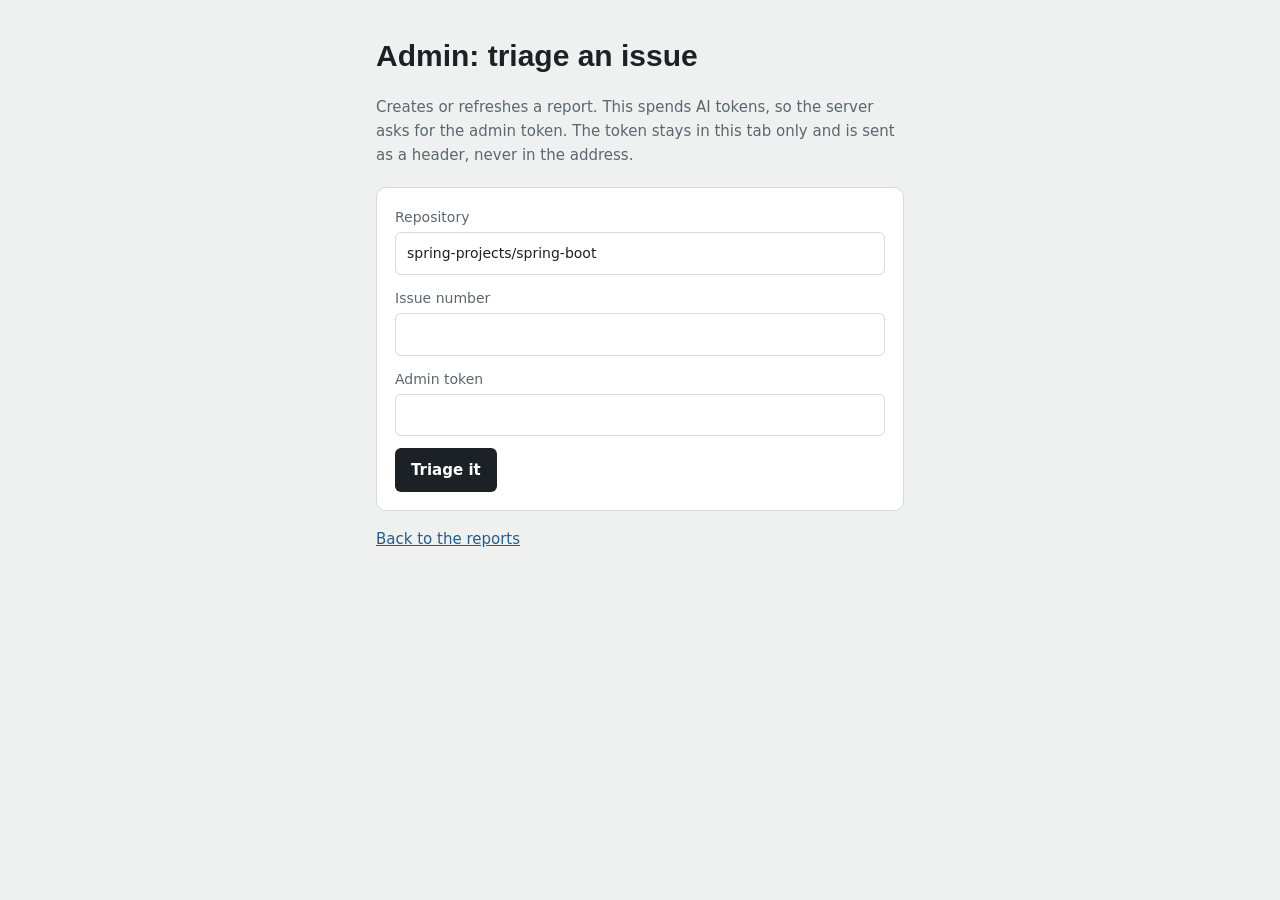
==== src/main/resources/static/admin.html @ 75c789de "Maintainer-first reports page and the name TriageTag List: open issues first, four words (Likely dup" ====
<!doctype html>
<html lang="en">
<head>
<meta charset="utf-8">
<meta name="viewport" content="width=device-width, initial-scale=1">
<meta name="robots" content="noindex">
<title>Admin · TriageTag</title>
<style>
  /* Not public: the Ingress doesn't route /admin.html, so this works only on a local run or through a port-forward. */
  :root { --bg: #eef1f0; --paper: #ffffff; --ink: #1c2126; --muted: #5c666e; --line: #d5dbda; --link: #245c8a; --red: #c2362b; }
  @media (prefers-color-scheme: dark) {
    :root { --bg: #171b1e; --paper: #20262a; --ink: #e4e8ea; --muted: #9aa4ab; --line: #323a3f; --link: #8cb8e0; --red: #e0574b; }
  }
  * { box-sizing: border-box; }
  body { margin: 0; background: var(--bg); color: var(--ink); font: 15px/1.6 system-ui, -apple-system, "Segoe UI", Roboto, sans-serif; }
  a { color: var(--link); }
  :focus-visible { outline: 3px solid var(--link); outline-offset: 2px; border-radius: 4px; }
  main { max-width: 560px; margin: 0 auto; padding: 32px 16px 64px; }
  h1 { font-family: "Avenir Next Condensed", "Roboto Condensed", "Arial Narrow", sans-serif; font-stretch: condensed; font-size: 30px; margin: 0 0 8px; }
  .muted { color: var(--muted); }
  form { background: var(--paper); border: 1px solid var(--line); border-radius: 10px; padding: 18px; display: grid; gap: 12px; margin-top: 20px; }
  label { display: grid; gap: 4px; color: var(--muted); font-size: 14px; }
  input { font: inherit; color: var(--ink); background: var(--paper); border: 1px solid var(--line); border-radius: 6px; padding: 9px 11px; }
  button { font: inherit; border: 0; background: var(--ink); color: var(--paper); padding: 10px 16px; border-radius: 6px; font-weight: 600; cursor: pointer; justify-self: start; }
  #result { margin-top: 16px; }
  .error { color: var(--red); }
</style>
</head>
<body>
<main>
  <h1>Admin: triage an issue</h1>
  <p class="muted">Creates or refreshes a report. This spends AI tokens, so the server asks for the admin token. The token stays in this
    tab only and is sent as a header, never in the address.</p>
  <form id="form">
    <label>Repository <input id="repo" value="spring-projects/spring-boot" autocomplete="off" required></label>
    <!-- Text, not type=number: no up/down arrows; digits are checked before sending. -->
    <label>Issue number <input id="number" type="text" inputmode="numeric" pattern="[0-9]*" autocomplete="off" required></label>
    <label>Admin token <input id="admin-token" type="password" autocomplete="off" required></label>
    <button type="submit">Triage it</button>
  </form>
  <div id="result" aria-live="polite"></div>
  <p><a href="/app.html">Back to the reports</a></p>
</main>
<script>
  const $ = (id) => document.getElementById(id);
  function adminToken() { return $('admin-token').value.trim(); }
  try { $('admin-token').value = sessionStorage.getItem('triage-admin-token') || ''; } catch { /* storage blocked */ }
  $('admin-token').addEventListener('input', () => {
    try { sessionStorage.setItem('triage-admin-token', adminToken()); } catch { /* storage blocked: keep it in the field only */ }
  });

  function say(text, isError, href) {
    const p = document.createElement('p');
    if (isError) p.className = 'error';
    p.textContent = text;
    if (href) { const a = document.createElement('a'); a.href = href; a.textContent = ' Open the report'; p.append(a); }
    $('result').replaceChildren(p);
  }

  $('form').addEventListener('submit', async (e) => {
    e.preventDefault();
    const repo = $('repo').value.trim(), number = $('number').value.trim();
    if (!/^[\w.-]+\/[\w.-]+$/.test(repo) || !/^\d+$/.test(number)) { say('Use a repository like owner/name and a number.', true); return; }
    say('Triaging. The AI checks take a few seconds…');
    try {
      const response = await fetch(`/reports/${repo}/${number}`, { method: 'POST', headers: { 'X-Admin-Token': adminToken() } });
      if (response.status === 401) return say('That admin token was not accepted.', true);
      if (response.status === 503) return say('Triaging is switched off on this server (no admin token is configured).', true);
      if (response.status === 404) return say(`Issue #${number} isn't stored for ${repo}.`, true);
      if (!response.ok) return say(`The server answered ${response.status}.`, true);
      say(`Done: #${number} is triaged.`, false, `/app.html?${new URLSearchParams({ repo, number })}`);
    } catch (err) {
      say('The request failed (' + err.message + '). Is the app running?', true);
    }
  });
</script>
</body>
</html>
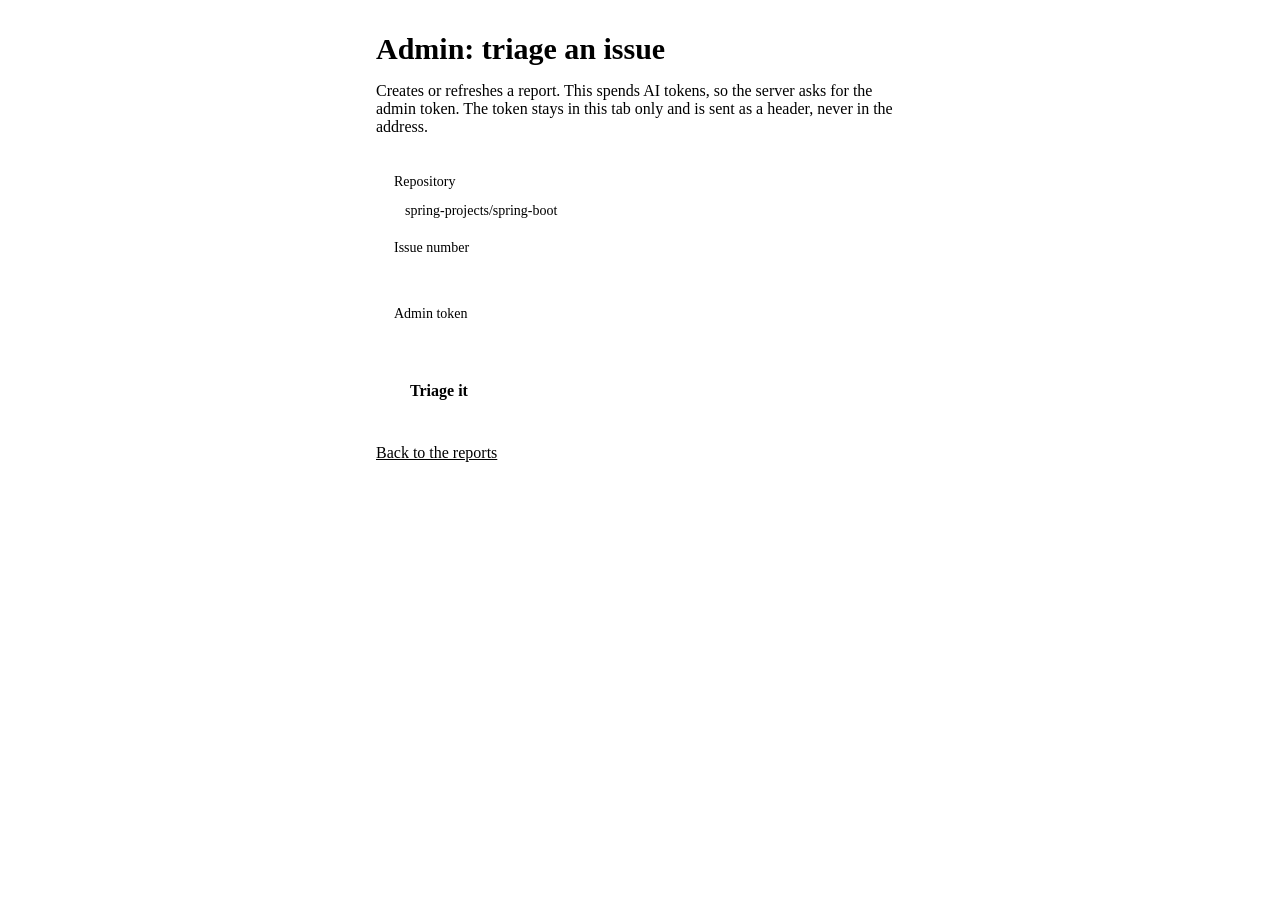
==== commit ca363501: "Visual pass with one shared theme; same header on every page; page survives a server without GET /re" ====
--- a/src/main/resources/static/admin.html
+++ b/src/main/resources/static/admin.html
@@ -7,16 +7,12 @@
 <title>Admin · TriageTag</title>
 <style>
   /* Not public: the Ingress doesn't route /admin.html, so this works only on a local run or through a port-forward. */
-  :root { --bg: #eef1f0; --paper: #ffffff; --ink: #1c2126; --muted: #5c666e; --line: #d5dbda; --link: #245c8a; --red: #c2362b; }
-  @media (prefers-color-scheme: dark) {
-    :root { --bg: #171b1e; --paper: #20262a; --ink: #e4e8ea; --muted: #9aa4ab; --line: #323a3f; --link: #8cb8e0; --red: #e0574b; }
-  }
   * { box-sizing: border-box; }
-  body { margin: 0; background: var(--bg); color: var(--ink); font: 15px/1.6 system-ui, -apple-system, "Segoe UI", Roboto, sans-serif; }
+  body { margin: 0; background: var(--bg); color: var(--ink); font: 15px/1.6 var(--body); }
   a { color: var(--link); }
   :focus-visible { outline: 3px solid var(--link); outline-offset: 2px; border-radius: 4px; }
   main { max-width: 560px; margin: 0 auto; padding: 32px 16px 64px; }
-  h1 { font-family: "Avenir Next Condensed", "Roboto Condensed", "Arial Narrow", sans-serif; font-stretch: condensed; font-size: 30px; margin: 0 0 8px; }
+  h1 { font-family: var(--display); font-stretch: 85%; font-size: 30px; margin: 0 0 8px; }
   .muted { color: var(--muted); }
   form { background: var(--paper); border: 1px solid var(--line); border-radius: 10px; padding: 18px; display: grid; gap: 12px; margin-top: 20px; }
   label { display: grid; gap: 4px; color: var(--muted); font-size: 14px; }
@@ -25,6 +21,10 @@
   #result { margin-top: 16px; }
   .error { color: var(--red); }
 </style>
+<link rel="preconnect" href="https://fonts.googleapis.com">
+<link rel="preconnect" href="https://fonts.gstatic.com" crossorigin>
+<link rel="stylesheet" href="https://fonts.googleapis.com/css2?family=Bricolage+Grotesque:opsz,wdth,wght@12..96,75..100,400..800&amp;family=IBM+Plex+Mono:wght@400;500&amp;family=IBM+Plex+Sans:wght@400;500;600&amp;display=swap">
+<link rel="stylesheet" href="/theme.css">
 </head>
 <body>
 <main>
